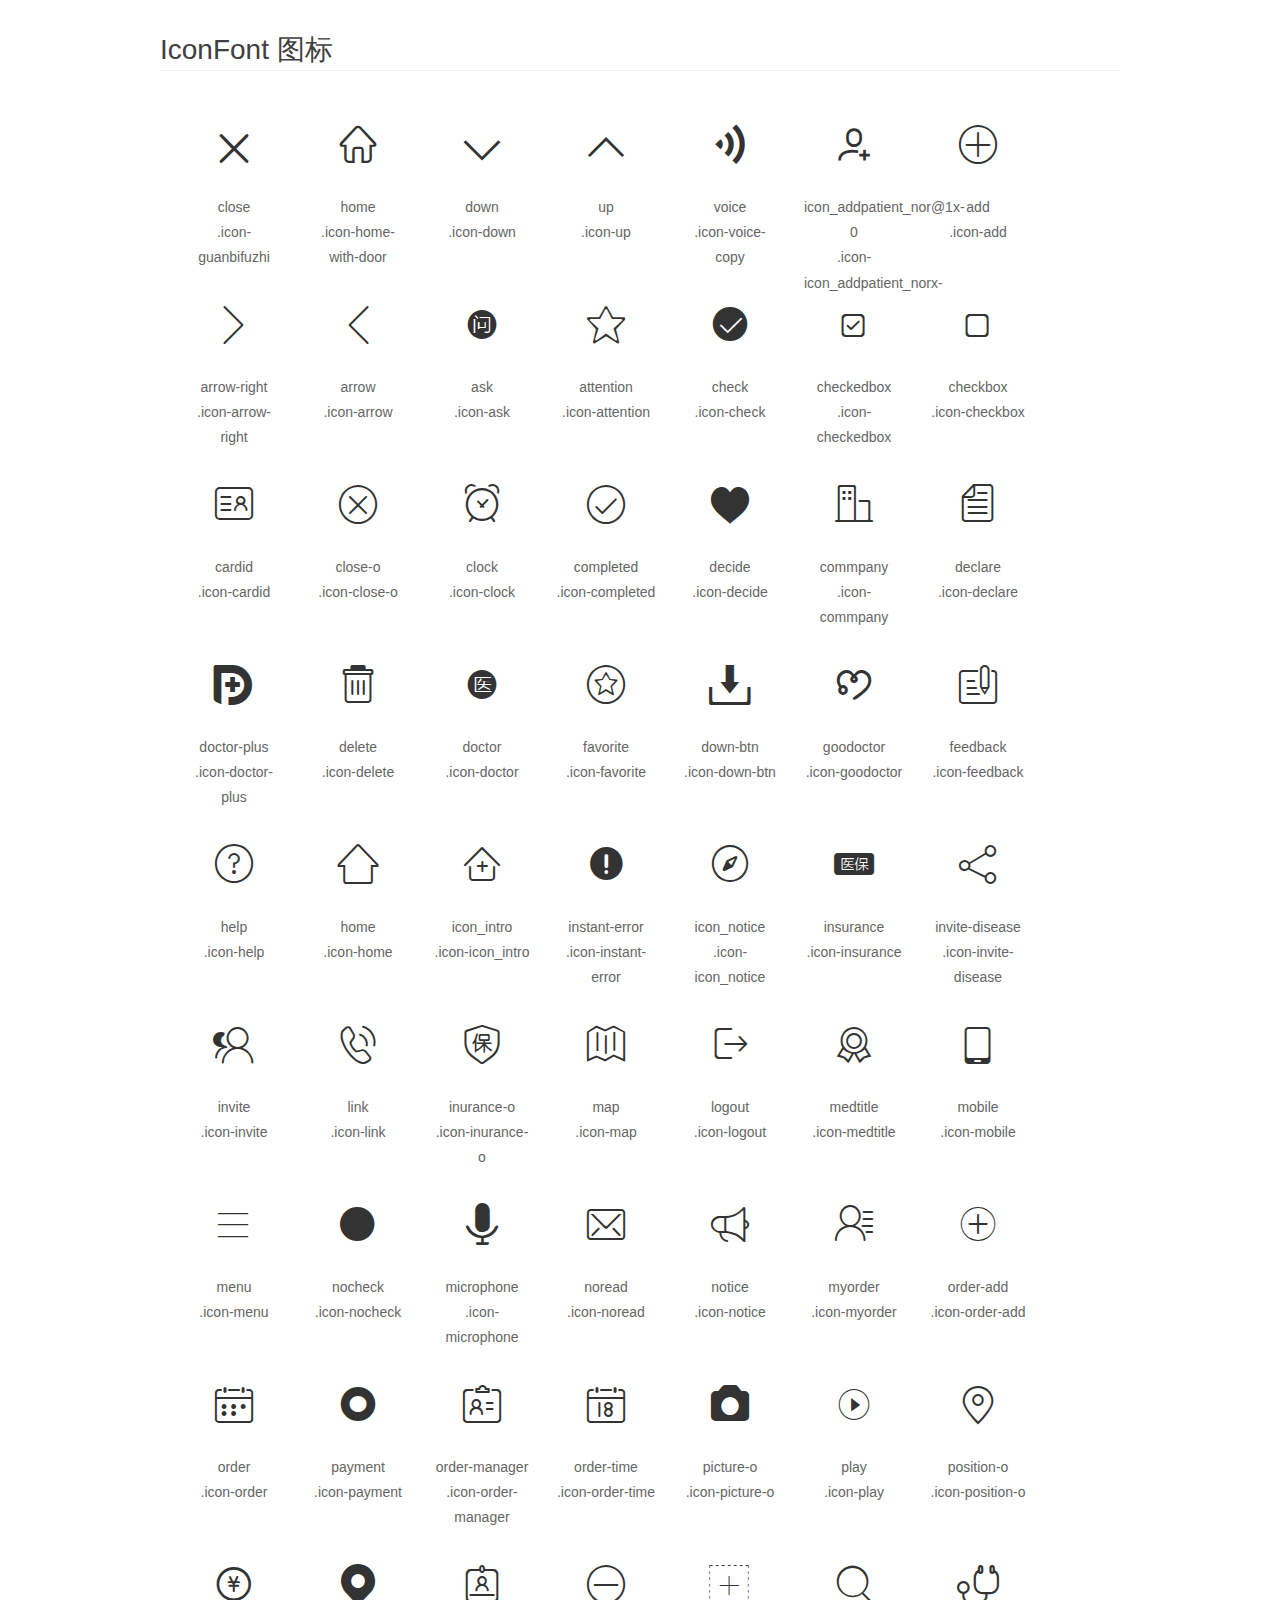
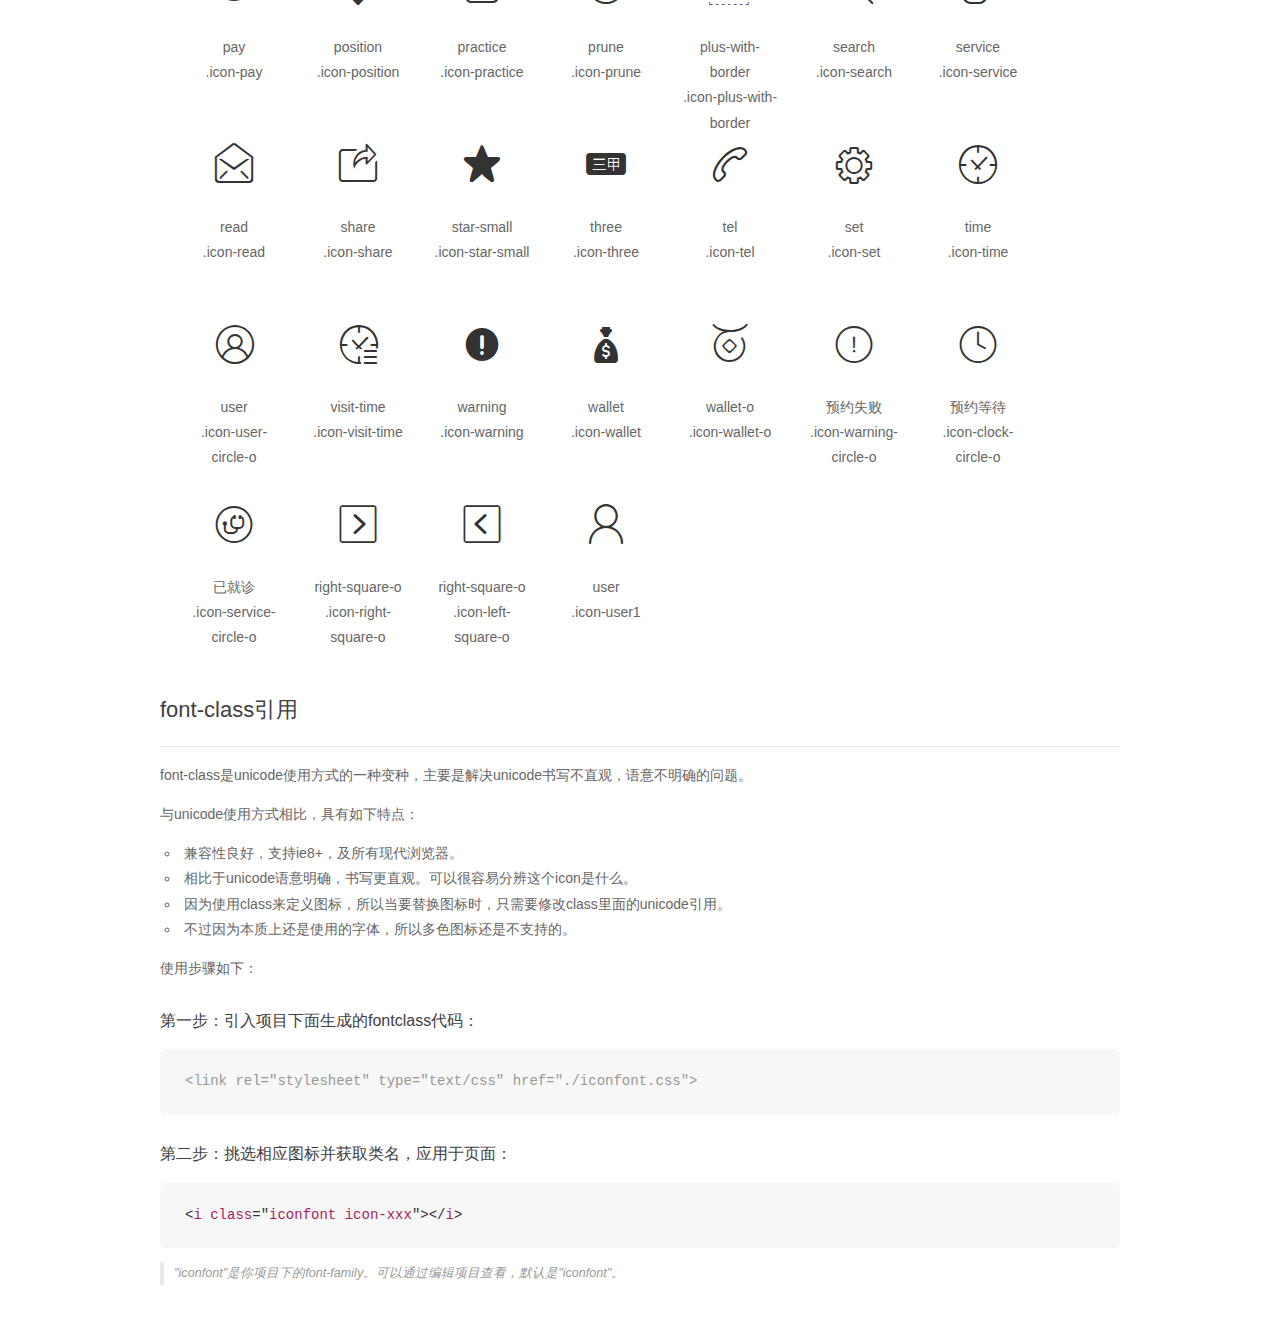
==== demo_fontclass.html @ c40b95b3 "Update add some icons" ====
<!DOCTYPE html>
<html>
<head>
    <meta charset="utf-8"/>
    <title>IconFont</title>
    <link rel="stylesheet" href="demo.css">
    <link rel="stylesheet" href="iconfont.css">
</head>
<body>
    <div class="main markdown">
        <h1>IconFont 图标</h1>
        <ul class="icon_lists clear">
            
                <li>
                <i class="icon iconfont icon-guanbifuzhi"></i>
                    <div class="name">close</div>
                    <div class="fontclass">.icon-guanbifuzhi</div>
                </li>
            
                <li>
                <i class="icon iconfont icon-home-with-door"></i>
                    <div class="name">home</div>
                    <div class="fontclass">.icon-home-with-door</div>
                </li>
            
                <li>
                <i class="icon iconfont icon-down"></i>
                    <div class="name">down</div>
                    <div class="fontclass">.icon-down</div>
                </li>
            
                <li>
                <i class="icon iconfont icon-up"></i>
                    <div class="name">up</div>
                    <div class="fontclass">.icon-up</div>
                </li>
            
                <li>
                <i class="icon iconfont icon-voice-copy"></i>
                    <div class="name">voice</div>
                    <div class="fontclass">.icon-voice-copy</div>
                </li>
            
                <li>
                <i class="icon iconfont icon-icon_addpatient_norx-"></i>
                    <div class="name">icon_addpatient_nor@1x-0</div>
                    <div class="fontclass">.icon-icon_addpatient_norx-</div>
                </li>
            
                <li>
                <i class="icon iconfont icon-add"></i>
                    <div class="name">add</div>
                    <div class="fontclass">.icon-add</div>
                </li>
            
                <li>
                <i class="icon iconfont icon-arrow-right"></i>
                    <div class="name">arrow-right</div>
                    <div class="fontclass">.icon-arrow-right</div>
                </li>
            
                <li>
                <i class="icon iconfont icon-arrow"></i>
                    <div class="name">arrow</div>
                    <div class="fontclass">.icon-arrow</div>
                </li>
            
                <li>
                <i class="icon iconfont icon-ask"></i>
                    <div class="name">ask</div>
                    <div class="fontclass">.icon-ask</div>
                </li>
            
                <li>
                <i class="icon iconfont icon-attention"></i>
                    <div class="name">attention</div>
                    <div class="fontclass">.icon-attention</div>
                </li>
            
                <li>
                <i class="icon iconfont icon-check"></i>
                    <div class="name">check</div>
                    <div class="fontclass">.icon-check</div>
                </li>
            
                <li>
                <i class="icon iconfont icon-checkedbox"></i>
                    <div class="name">checkedbox</div>
                    <div class="fontclass">.icon-checkedbox</div>
                </li>
            
                <li>
                <i class="icon iconfont icon-checkbox"></i>
                    <div class="name">checkbox</div>
                    <div class="fontclass">.icon-checkbox</div>
                </li>
            
                <li>
                <i class="icon iconfont icon-cardid"></i>
                    <div class="name">cardid</div>
                    <div class="fontclass">.icon-cardid</div>
                </li>
            
                <li>
                <i class="icon iconfont icon-close-o"></i>
                    <div class="name">close-o</div>
                    <div class="fontclass">.icon-close-o</div>
                </li>
            
                <li>
                <i class="icon iconfont icon-clock"></i>
                    <div class="name">clock</div>
                    <div class="fontclass">.icon-clock</div>
                </li>
            
                <li>
                <i class="icon iconfont icon-completed"></i>
                    <div class="name">completed</div>
                    <div class="fontclass">.icon-completed</div>
                </li>
            
                <li>
                <i class="icon iconfont icon-decide"></i>
                    <div class="name">decide</div>
                    <div class="fontclass">.icon-decide</div>
                </li>
            
                <li>
                <i class="icon iconfont icon-commpany"></i>
                    <div class="name">commpany</div>
                    <div class="fontclass">.icon-commpany</div>
                </li>
            
                <li>
                <i class="icon iconfont icon-declare"></i>
                    <div class="name">declare</div>
                    <div class="fontclass">.icon-declare</div>
                </li>
            
                <li>
                <i class="icon iconfont icon-doctor-plus"></i>
                    <div class="name">doctor-plus</div>
                    <div class="fontclass">.icon-doctor-plus</div>
                </li>
            
                <li>
                <i class="icon iconfont icon-delete"></i>
                    <div class="name">delete</div>
                    <div class="fontclass">.icon-delete</div>
                </li>
            
                <li>
                <i class="icon iconfont icon-doctor"></i>
                    <div class="name">doctor</div>
                    <div class="fontclass">.icon-doctor</div>
                </li>
            
                <li>
                <i class="icon iconfont icon-favorite"></i>
                    <div class="name">favorite</div>
                    <div class="fontclass">.icon-favorite</div>
                </li>
            
                <li>
                <i class="icon iconfont icon-down-btn"></i>
                    <div class="name">down-btn</div>
                    <div class="fontclass">.icon-down-btn</div>
                </li>
            
                <li>
                <i class="icon iconfont icon-goodoctor"></i>
                    <div class="name">goodoctor</div>
                    <div class="fontclass">.icon-goodoctor</div>
                </li>
            
                <li>
                <i class="icon iconfont icon-feedback"></i>
                    <div class="name">feedback</div>
                    <div class="fontclass">.icon-feedback</div>
                </li>
            
                <li>
                <i class="icon iconfont icon-help"></i>
                    <div class="name">help</div>
                    <div class="fontclass">.icon-help</div>
                </li>
            
                <li>
                <i class="icon iconfont icon-home"></i>
                    <div class="name">home</div>
                    <div class="fontclass">.icon-home</div>
                </li>
            
                <li>
                <i class="icon iconfont icon-icon_intro"></i>
                    <div class="name">icon_intro</div>
                    <div class="fontclass">.icon-icon_intro</div>
                </li>
            
                <li>
                <i class="icon iconfont icon-instant-error"></i>
                    <div class="name">instant-error</div>
                    <div class="fontclass">.icon-instant-error</div>
                </li>
            
                <li>
                <i class="icon iconfont icon-icon_notice"></i>
                    <div class="name">icon_notice</div>
                    <div class="fontclass">.icon-icon_notice</div>
                </li>
            
                <li>
                <i class="icon iconfont icon-insurance"></i>
                    <div class="name">insurance</div>
                    <div class="fontclass">.icon-insurance</div>
                </li>
            
                <li>
                <i class="icon iconfont icon-invite-disease"></i>
                    <div class="name">invite-disease</div>
                    <div class="fontclass">.icon-invite-disease</div>
                </li>
            
                <li>
                <i class="icon iconfont icon-invite"></i>
                    <div class="name">invite</div>
                    <div class="fontclass">.icon-invite</div>
                </li>
            
                <li>
                <i class="icon iconfont icon-link"></i>
                    <div class="name">link</div>
                    <div class="fontclass">.icon-link</div>
                </li>
            
                <li>
                <i class="icon iconfont icon-inurance-o"></i>
                    <div class="name">inurance-o</div>
                    <div class="fontclass">.icon-inurance-o</div>
                </li>
            
                <li>
                <i class="icon iconfont icon-map"></i>
                    <div class="name">map</div>
                    <div class="fontclass">.icon-map</div>
                </li>
            
                <li>
                <i class="icon iconfont icon-logout"></i>
                    <div class="name">logout</div>
                    <div class="fontclass">.icon-logout</div>
                </li>
            
                <li>
                <i class="icon iconfont icon-medtitle"></i>
                    <div class="name">medtitle</div>
                    <div class="fontclass">.icon-medtitle</div>
                </li>
            
                <li>
                <i class="icon iconfont icon-mobile"></i>
                    <div class="name">mobile</div>
                    <div class="fontclass">.icon-mobile</div>
                </li>
            
                <li>
                <i class="icon iconfont icon-menu"></i>
                    <div class="name">menu</div>
                    <div class="fontclass">.icon-menu</div>
                </li>
            
                <li>
                <i class="icon iconfont icon-nocheck"></i>
                    <div class="name">nocheck</div>
                    <div class="fontclass">.icon-nocheck</div>
                </li>
            
                <li>
                <i class="icon iconfont icon-microphone"></i>
                    <div class="name">microphone</div>
                    <div class="fontclass">.icon-microphone</div>
                </li>
            
                <li>
                <i class="icon iconfont icon-noread"></i>
                    <div class="name">noread</div>
                    <div class="fontclass">.icon-noread</div>
                </li>
            
                <li>
                <i class="icon iconfont icon-notice"></i>
                    <div class="name">notice</div>
                    <div class="fontclass">.icon-notice</div>
                </li>
            
                <li>
                <i class="icon iconfont icon-myorder"></i>
                    <div class="name">myorder</div>
                    <div class="fontclass">.icon-myorder</div>
                </li>
            
                <li>
                <i class="icon iconfont icon-order-add"></i>
                    <div class="name">order-add</div>
                    <div class="fontclass">.icon-order-add</div>
                </li>
            
                <li>
                <i class="icon iconfont icon-order"></i>
                    <div class="name">order</div>
                    <div class="fontclass">.icon-order</div>
                </li>
            
                <li>
                <i class="icon iconfont icon-payment"></i>
                    <div class="name">payment</div>
                    <div class="fontclass">.icon-payment</div>
                </li>
            
                <li>
                <i class="icon iconfont icon-order-manager"></i>
                    <div class="name">order-manager</div>
                    <div class="fontclass">.icon-order-manager</div>
                </li>
            
                <li>
                <i class="icon iconfont icon-order-time"></i>
                    <div class="name">order-time</div>
                    <div class="fontclass">.icon-order-time</div>
                </li>
            
                <li>
                <i class="icon iconfont icon-picture-o"></i>
                    <div class="name">picture-o</div>
                    <div class="fontclass">.icon-picture-o</div>
                </li>
            
                <li>
                <i class="icon iconfont icon-play"></i>
                    <div class="name">play</div>
                    <div class="fontclass">.icon-play</div>
                </li>
            
                <li>
                <i class="icon iconfont icon-position-o"></i>
                    <div class="name">position-o</div>
                    <div class="fontclass">.icon-position-o</div>
                </li>
            
                <li>
                <i class="icon iconfont icon-pay"></i>
                    <div class="name">pay</div>
                    <div class="fontclass">.icon-pay</div>
                </li>
            
                <li>
                <i class="icon iconfont icon-position"></i>
                    <div class="name">position</div>
                    <div class="fontclass">.icon-position</div>
                </li>
            
                <li>
                <i class="icon iconfont icon-practice"></i>
                    <div class="name">practice</div>
                    <div class="fontclass">.icon-practice</div>
                </li>
            
                <li>
                <i class="icon iconfont icon-prune"></i>
                    <div class="name">prune</div>
                    <div class="fontclass">.icon-prune</div>
                </li>
            
                <li>
                <i class="icon iconfont icon-plus-with-border"></i>
                    <div class="name">plus-with-border</div>
                    <div class="fontclass">.icon-plus-with-border</div>
                </li>
            
                <li>
                <i class="icon iconfont icon-search"></i>
                    <div class="name">search</div>
                    <div class="fontclass">.icon-search</div>
                </li>
            
                <li>
                <i class="icon iconfont icon-service"></i>
                    <div class="name">service</div>
                    <div class="fontclass">.icon-service</div>
                </li>
            
                <li>
                <i class="icon iconfont icon-read"></i>
                    <div class="name">read</div>
                    <div class="fontclass">.icon-read</div>
                </li>
            
                <li>
                <i class="icon iconfont icon-share"></i>
                    <div class="name">share</div>
                    <div class="fontclass">.icon-share</div>
                </li>
            
                <li>
                <i class="icon iconfont icon-star-small"></i>
                    <div class="name">star-small</div>
                    <div class="fontclass">.icon-star-small</div>
                </li>
            
                <li>
                <i class="icon iconfont icon-three"></i>
                    <div class="name">three</div>
                    <div class="fontclass">.icon-three</div>
                </li>
            
                <li>
                <i class="icon iconfont icon-tel"></i>
                    <div class="name">tel</div>
                    <div class="fontclass">.icon-tel</div>
                </li>
            
                <li>
                <i class="icon iconfont icon-set"></i>
                    <div class="name">set</div>
                    <div class="fontclass">.icon-set</div>
                </li>
            
                <li>
                <i class="icon iconfont icon-time"></i>
                    <div class="name">time</div>
                    <div class="fontclass">.icon-time</div>
                </li>
            
                <li>
                <i class="icon iconfont icon-user-circle-o"></i>
                    <div class="name">user</div>
                    <div class="fontclass">.icon-user-circle-o</div>
                </li>
            
                <li>
                <i class="icon iconfont icon-visit-time"></i>
                    <div class="name">visit-time</div>
                    <div class="fontclass">.icon-visit-time</div>
                </li>
            
                <li>
                <i class="icon iconfont icon-warning"></i>
                    <div class="name">warning</div>
                    <div class="fontclass">.icon-warning</div>
                </li>
            
                <li>
                <i class="icon iconfont icon-wallet"></i>
                    <div class="name">wallet</div>
                    <div class="fontclass">.icon-wallet</div>
                </li>
            
                <li>
                <i class="icon iconfont icon-wallet-o"></i>
                    <div class="name">wallet-o</div>
                    <div class="fontclass">.icon-wallet-o</div>
                </li>
            
                <li>
                <i class="icon iconfont icon-warning-circle-o"></i>
                    <div class="name">预约失败</div>
                    <div class="fontclass">.icon-warning-circle-o</div>
                </li>
            
                <li>
                <i class="icon iconfont icon-clock-circle-o"></i>
                    <div class="name">预约等待</div>
                    <div class="fontclass">.icon-clock-circle-o</div>
                </li>
            
                <li>
                <i class="icon iconfont icon-service-circle-o"></i>
                    <div class="name">已就诊</div>
                    <div class="fontclass">.icon-service-circle-o</div>
                </li>
            
                <li>
                <i class="icon iconfont icon-right-square-o"></i>
                    <div class="name">right-square-o</div>
                    <div class="fontclass">.icon-right-square-o</div>
                </li>
            
                <li>
                <i class="icon iconfont icon-left-square-o"></i>
                    <div class="name">right-square-o</div>
                    <div class="fontclass">.icon-left-square-o</div>
                </li>
            
                <li>
                <i class="icon iconfont icon-user1"></i>
                    <div class="name">user</div>
                    <div class="fontclass">.icon-user1</div>
                </li>
            
        </ul>

        <h2 id="font-class-">font-class引用</h2>
        <hr>

        <p>font-class是unicode使用方式的一种变种，主要是解决unicode书写不直观，语意不明确的问题。</p>
        <p>与unicode使用方式相比，具有如下特点：</p>
        <ul>
        <li>兼容性良好，支持ie8+，及所有现代浏览器。</li>
        <li>相比于unicode语意明确，书写更直观。可以很容易分辨这个icon是什么。</li>
        <li>因为使用class来定义图标，所以当要替换图标时，只需要修改class里面的unicode引用。</li>
        <li>不过因为本质上还是使用的字体，所以多色图标还是不支持的。</li>
        </ul>
        <p>使用步骤如下：</p>
        <h3 id="-fontclass-">第一步：引入项目下面生成的fontclass代码：</h3>


        <pre><code class="lang-js hljs javascript"><span class="hljs-comment">&lt;link rel="stylesheet" type="text/css" href="./iconfont.css"&gt;</span></code></pre>
        <h3 id="-">第二步：挑选相应图标并获取类名，应用于页面：</h3>
        <pre><code class="lang-css hljs">&lt;<span class="hljs-selector-tag">i</span> <span class="hljs-selector-tag">class</span>="<span class="hljs-selector-tag">iconfont</span> <span class="hljs-selector-tag">icon-xxx</span>"&gt;&lt;/<span class="hljs-selector-tag">i</span>&gt;</code></pre>
        <blockquote>
        <p>"iconfont"是你项目下的font-family。可以通过编辑项目查看，默认是"iconfont"。</p>
        </blockquote>
    </div>
</body>
</html>
---- demo.css ----
*{margin: 0;padding: 0;list-style: none;}
/*
KISSY CSS Reset
理念：1. reset 的目的不是清除浏览器的默认样式，这仅是部分工作。清除和重置是紧密不可分的。
2. reset 的目的不是让默认样式在所有浏览器下一致，而是减少默认样式有可能带来的问题。
3. reset 期望提供一套普适通用的基础样式。但没有银弹，推荐根据具体需求，裁剪和修改后再使用。
特色：1. 适应中文；2. 基于最新主流浏览器。
维护：玉伯<lifesinger@gmail.com>, 正淳<ragecarrier@gmail.com>
 */

/** 清除内外边距 **/
body, h1, h2, h3, h4, h5, h6, hr, p, blockquote, /* structural elements 结构元素 */
dl, dt, dd, ul, ol, li, /* list elements 列表元素 */
pre, /* text formatting elements 文本格式元素 */
form, fieldset, legend, button, input, textarea, /* form elements 表单元素 */
th, td /* table elements 表格元素 */ {
  margin: 0;
  padding: 0;
}

/** 设置默认字体 **/
body,
button, input, select, textarea /* for ie */ {
  font: 12px/1.5 tahoma, arial, \5b8b\4f53, sans-serif;
}
h1, h2, h3, h4, h5, h6 { font-size: 100%; }
address, cite, dfn, em, var { font-style: normal; } /* 将斜体扶正 */
code, kbd, pre, samp { font-family: courier new, courier, monospace; } /* 统一等宽字体 */
small { font-size: 12px; } /* 小于 12px 的中文很难阅读，让 small 正常化 */

/** 重置列表元素 **/
ul, ol { list-style: none; }

/** 重置文本格式元素 **/
a { text-decoration: none; }
a:hover { text-decoration: underline; }


/** 重置表单元素 **/
legend { color: #000; } /* for ie6 */
fieldset, img { border: 0; } /* img 搭车：让链接里的 img 无边框 */
button, input, select, textarea { font-size: 100%; } /* 使得表单元素在 ie 下能继承字体大小 */
/* 注：optgroup 无法扶正 */

/** 重置表格元素 **/
table { border-collapse: collapse; border-spacing: 0; }

/* 清除浮动 */
.ks-clear:after, .clear:after {
  content: '\20';
  display: block;
  height: 0;
  clear: both;
}
.ks-clear, .clear {
  *zoom: 1;
}

.main {
  padding: 30px 100px;
width: 960px;
margin: 0 auto;
}
.main h1{font-size:36px; color:#333; text-align:left;margin-bottom:30px; border-bottom: 1px solid #eee;}

.helps{margin-top:40px;}
.helps pre{
  padding:20px;
  margin:10px 0;
  border:solid 1px #e7e1cd;
  background-color: #fffdef;
  overflow: auto;
}

.icon_lists{
  width: 100% !important;

}

.icon_lists li{
  float:left;
  width: 100px;
  height:180px;
  text-align: center;
  list-style: none !important;
}
.icon_lists .icon{
  font-size: 42px;
  line-height: 100px;
  margin: 10px 0;
  color:#333;
  -webkit-transition: font-size 0.25s ease-out 0s;
  -moz-transition: font-size 0.25s ease-out 0s;
  transition: font-size 0.25s ease-out 0s;

}
.icon_lists .icon:hover{
  font-size: 100px;
}



.markdown {
  color: #666;
  font-size: 14px;
  line-height: 1.8;
}

.highlight {
  line-height: 1.5;
}

.markdown img {
  vertical-align: middle;
  max-width: 100%;
}

.markdown h1 {
  color: #404040;
  font-weight: 500;
  line-height: 40px;
  margin-bottom: 24px;
}

.markdown h2,
.markdown h3,
.markdown h4,
.markdown h5,
.markdown h6 {
  color: #404040;
  margin: 1.6em 0 0.6em 0;
  font-weight: 500;
  clear: both;
}

.markdown h1 {
  font-size: 28px;
}

.markdown h2 {
  font-size: 22px;
}

.markdown h3 {
  font-size: 16px;
}

.markdown h4 {
  font-size: 14px;
}

.markdown h5 {
  font-size: 12px;
}

.markdown h6 {
  font-size: 12px;
}

.markdown hr {
  height: 1px;
  border: 0;
  background: #e9e9e9;
  margin: 16px 0;
  clear: both;
}

.markdown p,
.markdown pre {
  margin: 1em 0;
}

.markdown > p,
.markdown > blockquote,
.markdown > .highlight,
.markdown > ol,
.markdown > ul {
  width: 80%;
}

.markdown ul > li {
  list-style: circle;
}

.markdown > ul li,
.markdown blockquote ul > li {
  margin-left: 20px;
  padding-left: 4px;
}

.markdown > ul li p,
.markdown > ol li p {
  margin: 0.6em 0;
}

.markdown ol > li {
  list-style: decimal;
}

.markdown > ol li,
.markdown blockquote ol > li {
  margin-left: 20px;
  padding-left: 4px;
}

.markdown code {
  margin: 0 3px;
  padding: 0 5px;
  background: #eee;
  border-radius: 3px;
}

.markdown pre {
  border-radius: 6px;
  background: #f7f7f7;
  padding: 20px;
}

.markdown pre code {
  border: none;
  background: #f7f7f7;
  margin: 0;
}

.markdown strong,
.markdown b {
  font-weight: 600;
}

.markdown > table {
  border-collapse: collapse;
  border-spacing: 0px;
  empty-cells: show;
  border: 1px solid #e9e9e9;
  width: 95%;
  margin-bottom: 24px;
}

.markdown > table th {
  white-space: nowrap;
  color: #333;
  font-weight: 600;

}

.markdown > table th,
.markdown > table td {
  border: 1px solid #e9e9e9;
  padding: 8px 16px;
  text-align: left;
}

.markdown > table th {
  background: #F7F7F7;
}

.markdown blockquote {
  font-size: 90%;
  color: #999;
  border-left: 4px solid #e9e9e9;
  padding-left: 0.8em;
  margin: 1em 0;
  font-style: italic;
}

.markdown blockquote p {
  margin: 0;
}

.markdown .anchor {
  opacity: 0;
  transition: opacity 0.3s ease;
  margin-left: 8px;
}

.markdown .waiting {
  color: #ccc;
}

.markdown h1:hover .anchor,
.markdown h2:hover .anchor,
.markdown h3:hover .anchor,
.markdown h4:hover .anchor,
.markdown h5:hover .anchor,
.markdown h6:hover .anchor {
  opacity: 1;
  display: inline-block;
}

.markdown > br,
.markdown > p > br {
  clear: both;
}


.hljs {
  display: block;
  background: white;
  padding: 0.5em;
  color: #333333;
  overflow-x: auto;
}

.hljs-comment,
.hljs-meta {
  color: #969896;
}

.hljs-string,
.hljs-variable,
.hljs-template-variable,
.hljs-strong,
.hljs-emphasis,
.hljs-quote {
  color: #df5000;
}

.hljs-keyword,
.hljs-selector-tag,
.hljs-type {
  color: #a71d5d;
}

.hljs-literal,
.hljs-symbol,
.hljs-bullet,
.hljs-attribute {
  color: #0086b3;
}

.hljs-section,
.hljs-name {
  color: #63a35c;
}

.hljs-tag {
  color: #333333;
}

.hljs-title,
.hljs-attr,
.hljs-selector-id,
.hljs-selector-class,
.hljs-selector-attr,
.hljs-selector-pseudo {
  color: #795da3;
}

.hljs-addition {
  color: #55a532;
  background-color: #eaffea;
}

.hljs-deletion {
  color: #bd2c00;
  background-color: #ffecec;
}

.hljs-link {
  text-decoration: underline;
}

pre{
  background: #fff;
}
---- iconfont.css ----
@font-face {font-family: "iconfont";
  src: url('iconfont.eot?t=1481602284226'); /* IE9*/
  src: url('iconfont.eot?t=1481602284226#iefix') format('embedded-opentype'), /* IE6-IE8 */
  url('iconfont.woff?t=1481602284226') format('woff'), /* chrome, firefox */
  url('iconfont.ttf?t=1481602284226') format('truetype'), /* chrome, firefox, opera, Safari, Android, iOS 4.2+*/
  url('iconfont.svg?t=1481602284226#iconfont') format('svg'); /* iOS 4.1- */
}

.iconfont {
  font-family:"iconfont" !important;
  font-size:16px;
  font-style:normal;
  -webkit-font-smoothing: antialiased;
  -moz-osx-font-smoothing: grayscale;
}

.icon-guanbifuzhi:before { content: "\e635"; }

.icon-home-with-door:before { content: "\e609"; }

.icon-down:before { content: "\e672"; }

.icon-up:before { content: "\e614"; }

.icon-voice-copy:before { content: "\e608"; }

.icon-icon_addpatient_norx-:before { content: "\e628"; }

.icon-add:before { content: "\e629"; }

.icon-arrow-right:before { content: "\e62b"; }

.icon-arrow:before { content: "\e62c"; }

.icon-ask:before { content: "\e62d"; }

.icon-attention:before { content: "\e62e"; }

.icon-check:before { content: "\e62f"; }

.icon-checkedbox:before { content: "\e630"; }

.icon-checkbox:before { content: "\e631"; }

.icon-cardid:before { content: "\e632"; }

.icon-close-o:before { content: "\e633"; }

.icon-clock:before { content: "\e634"; }

.icon-completed:before { content: "\e636"; }

.icon-decide:before { content: "\e637"; }

.icon-commpany:before { content: "\e638"; }

.icon-declare:before { content: "\e639"; }

.icon-doctor-plus:before { content: "\e63a"; }

.icon-delete:before { content: "\e63b"; }

.icon-doctor:before { content: "\e63c"; }

.icon-favorite:before { content: "\e63d"; }

.icon-down-btn:before { content: "\e63e"; }

.icon-goodoctor:before { content: "\e63f"; }

.icon-feedback:before { content: "\e640"; }

.icon-help:before { content: "\e641"; }

.icon-home:before { content: "\e642"; }

.icon-icon_intro:before { content: "\e643"; }

.icon-instant-error:before { content: "\e644"; }

.icon-icon_notice:before { content: "\e645"; }

.icon-insurance:before { content: "\e646"; }

.icon-invite-disease:before { content: "\e647"; }

.icon-invite:before { content: "\e648"; }

.icon-link:before { content: "\e649"; }

.icon-inurance-o:before { content: "\e64a"; }

.icon-map:before { content: "\e64b"; }

.icon-logout:before { content: "\e64c"; }

.icon-medtitle:before { content: "\e64d"; }

.icon-mobile:before { content: "\e64e"; }

.icon-menu:before { content: "\e64f"; }

.icon-nocheck:before { content: "\e650"; }

.icon-microphone:before { content: "\e651"; }

.icon-noread:before { content: "\e652"; }

.icon-notice:before { content: "\e653"; }

.icon-myorder:before { content: "\e654"; }

.icon-order-add:before { content: "\e655"; }

.icon-order:before { content: "\e656"; }

.icon-payment:before { content: "\e657"; }

.icon-order-manager:before { content: "\e658"; }

.icon-order-time:before { content: "\e659"; }

.icon-picture-o:before { content: "\e65a"; }

.icon-play:before { content: "\e65b"; }

.icon-position-o:before { content: "\e65c"; }

.icon-pay:before { content: "\e65d"; }

.icon-position:before { content: "\e65e"; }

.icon-practice:before { content: "\e65f"; }

.icon-prune:before { content: "\e660"; }

.icon-plus-with-border:before { content: "\e661"; }

.icon-search:before { content: "\e662"; }

.icon-service:before { content: "\e663"; }

.icon-read:before { content: "\e664"; }

.icon-share:before { content: "\e665"; }

.icon-star-small:before { content: "\e666"; }

.icon-three:before { content: "\e667"; }

.icon-tel:before { content: "\e668"; }

.icon-set:before { content: "\e669"; }

.icon-time:before { content: "\e66a"; }

.icon-user-circle-o:before { content: "\e66b"; }

.icon-visit-time:before { content: "\e66c"; }

.icon-warning:before { content: "\e66d"; }

.icon-wallet:before { content: "\e66e"; }

.icon-wallet-o:before { content: "\e66f"; }

.icon-warning-circle-o:before { content: "\e605"; }

.icon-clock-circle-o:before { content: "\e606"; }

.icon-service-circle-o:before { content: "\e607"; }

.icon-right-square-o:before { content: "\e671"; }

.icon-left-square-o:before { content: "\e673"; }

.icon-user1:before { content: "\e670"; }
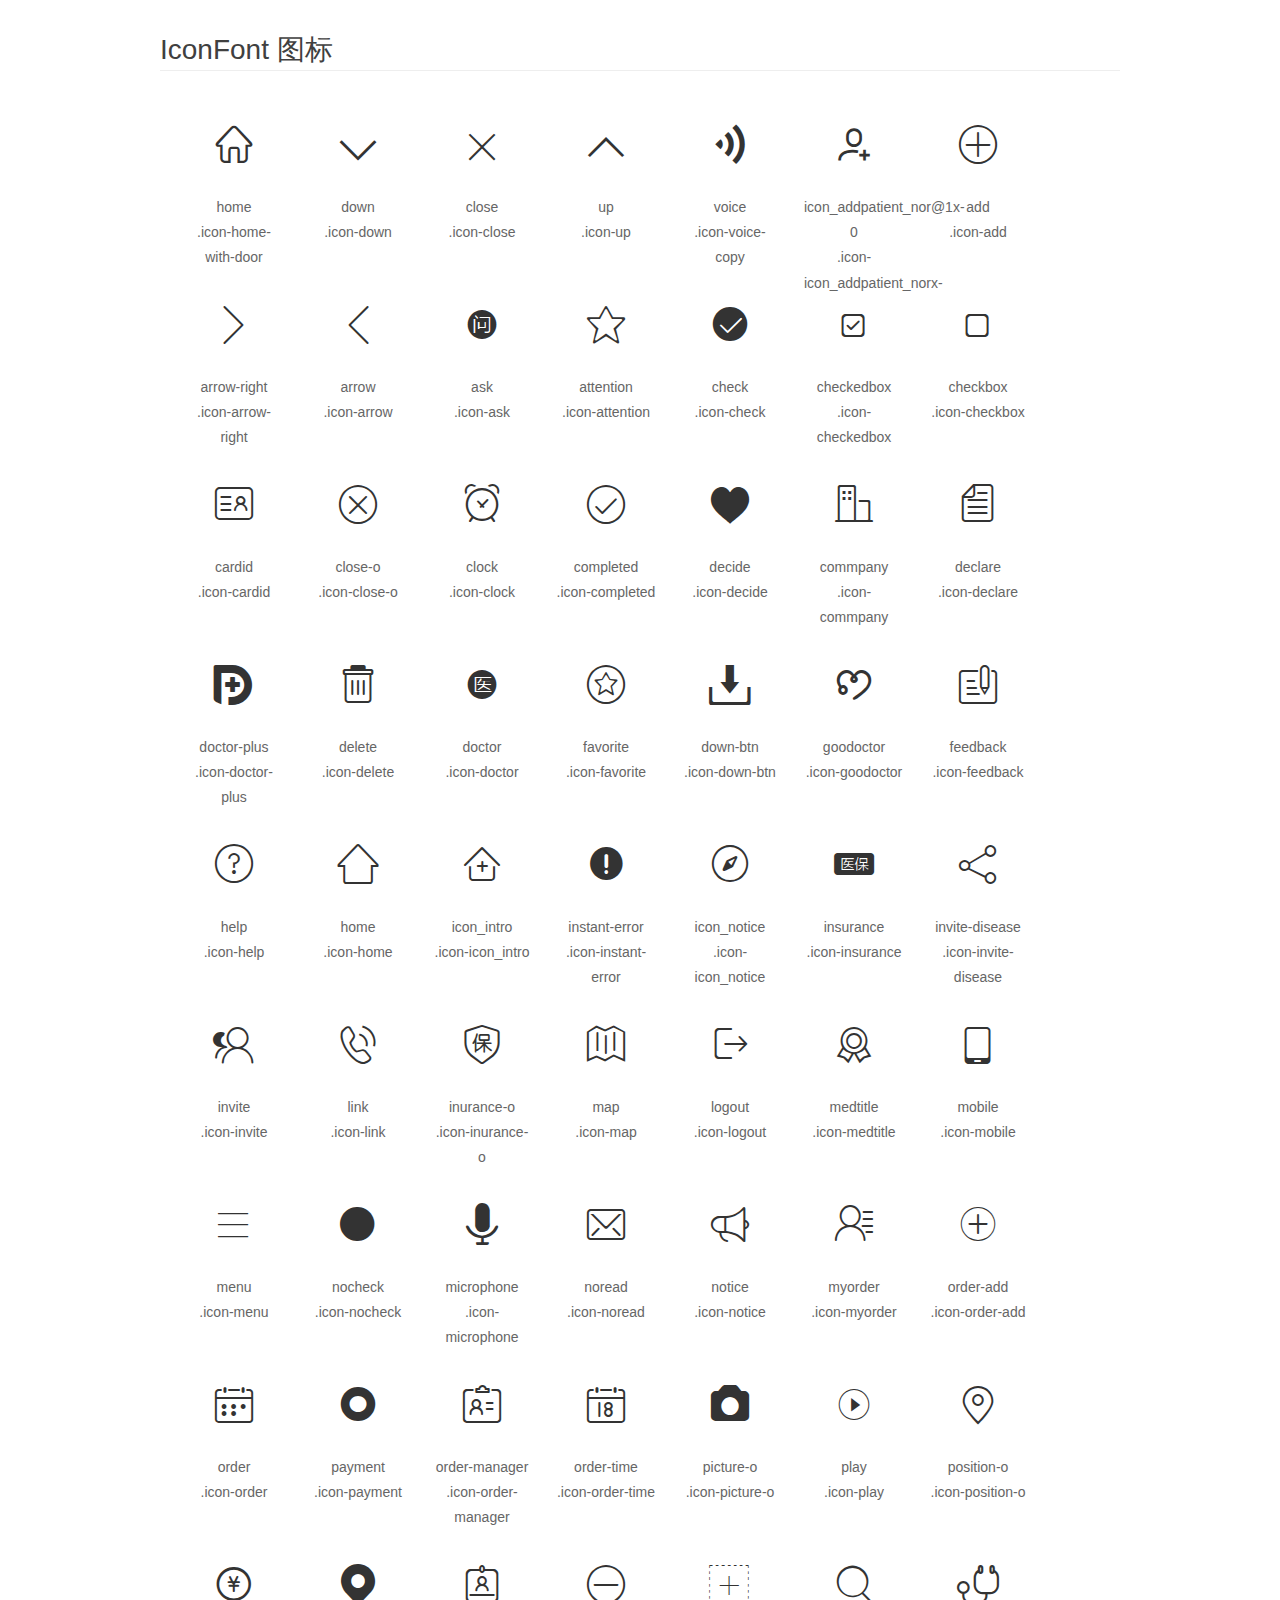
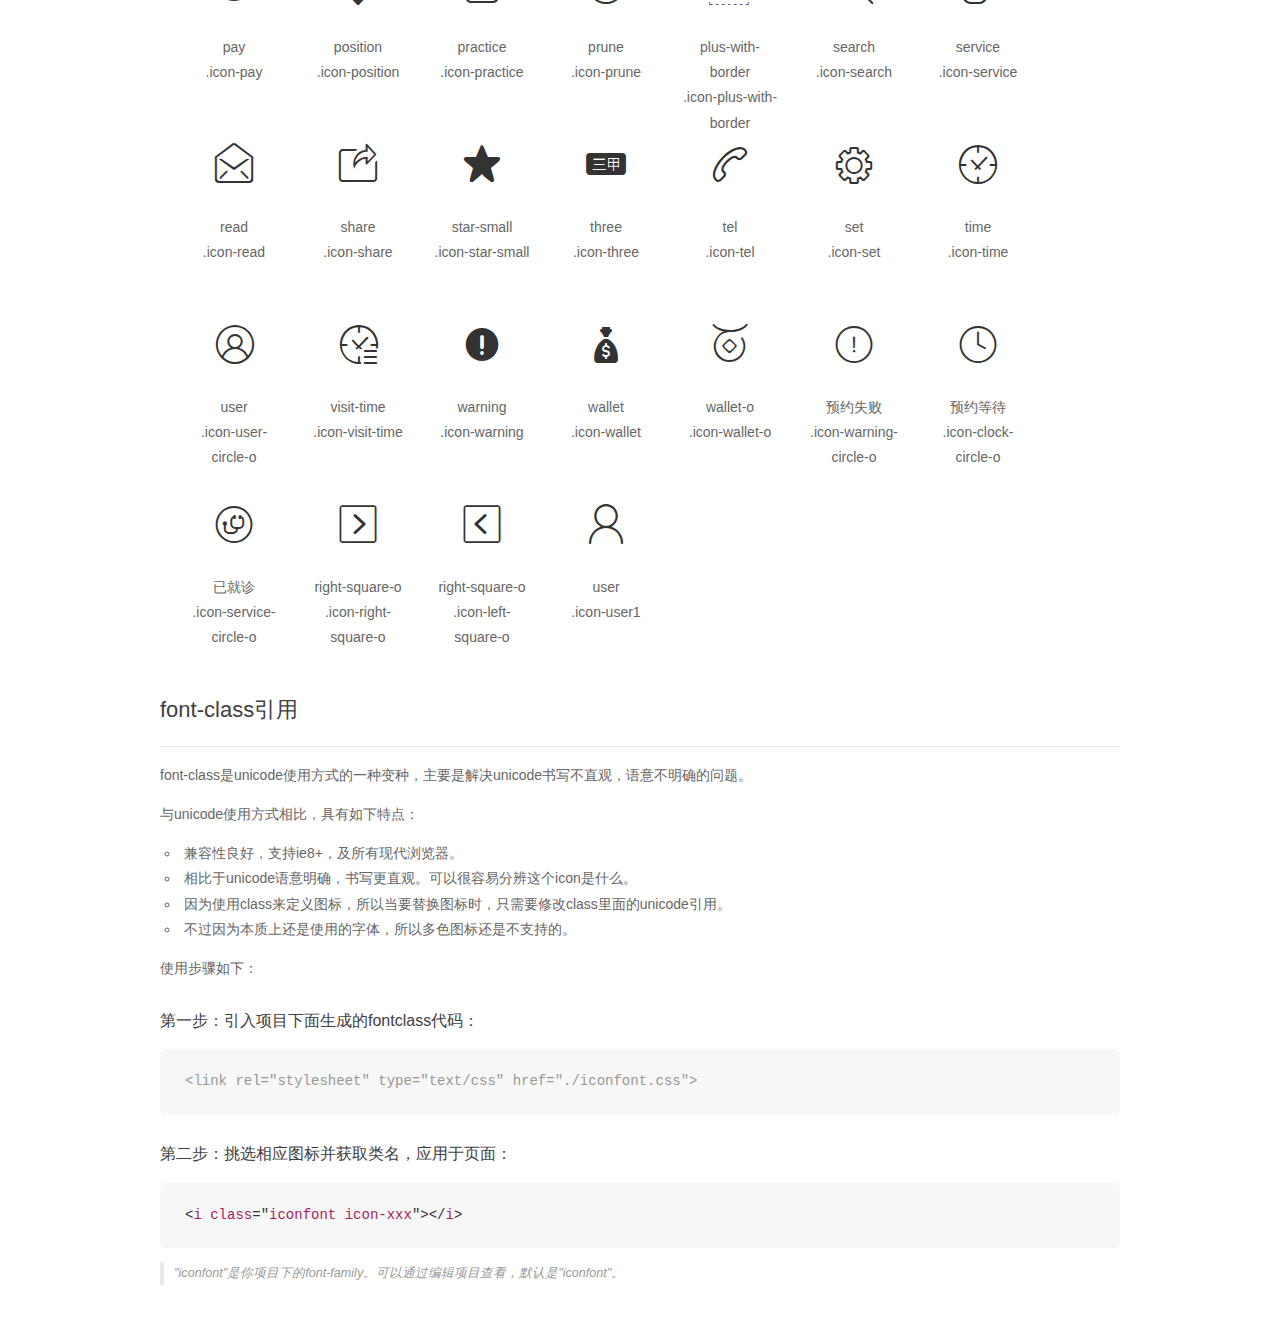
==== commit 7167b303: "Update" ====
--- a/demo_fontclass.html
+++ b/demo_fontclass.html
@@ -13,12 +13,6 @@
         <ul class="icon_lists clear">
             
                 <li>
-                <i class="icon iconfont icon-guanbifuzhi"></i>
-                    <div class="name">close</div>
-                    <div class="fontclass">.icon-guanbifuzhi</div>
-                </li>
-            
-                <li>
                 <i class="icon iconfont icon-home-with-door"></i>
                     <div class="name">home</div>
                     <div class="fontclass">.icon-home-with-door</div>
@@ -28,6 +22,12 @@
                 <i class="icon iconfont icon-down"></i>
                     <div class="name">down</div>
                     <div class="fontclass">.icon-down</div>
+                </li>
+            
+                <li>
+                <i class="icon iconfont icon-close"></i>
+                    <div class="name">close</div>
+                    <div class="fontclass">.icon-close</div>
                 </li>
             
                 <li>
--- a/iconfont.css
+++ b/iconfont.css
@@ -1,10 +1,10 @@
 
 @font-face {font-family: "iconfont";
-  src: url('iconfont.eot?t=1481602284226'); /* IE9*/
-  src: url('iconfont.eot?t=1481602284226#iefix') format('embedded-opentype'), /* IE6-IE8 */
-  url('iconfont.woff?t=1481602284226') format('woff'), /* chrome, firefox */
-  url('iconfont.ttf?t=1481602284226') format('truetype'), /* chrome, firefox, opera, Safari, Android, iOS 4.2+*/
-  url('iconfont.svg?t=1481602284226#iconfont') format('svg'); /* iOS 4.1- */
+  src: url('iconfont.eot?t=1481620271913'); /* IE9*/
+  src: url('iconfont.eot?t=1481620271913#iefix') format('embedded-opentype'), /* IE6-IE8 */
+  url('iconfont.woff?t=1481620271913') format('woff'), /* chrome, firefox */
+  url('iconfont.ttf?t=1481620271913') format('truetype'), /* chrome, firefox, opera, Safari, Android, iOS 4.2+*/
+  url('iconfont.svg?t=1481620271913#iconfont') format('svg'); /* iOS 4.1- */
 }
 
 .iconfont {
@@ -15,11 +15,11 @@
   -moz-osx-font-smoothing: grayscale;
 }
 
-.icon-guanbifuzhi:before { content: "\e635"; }
-
 .icon-home-with-door:before { content: "\e609"; }
 
 .icon-down:before { content: "\e672"; }
+
+.icon-close:before { content: "\e601"; }
 
 .icon-up:before { content: "\e614"; }
 
